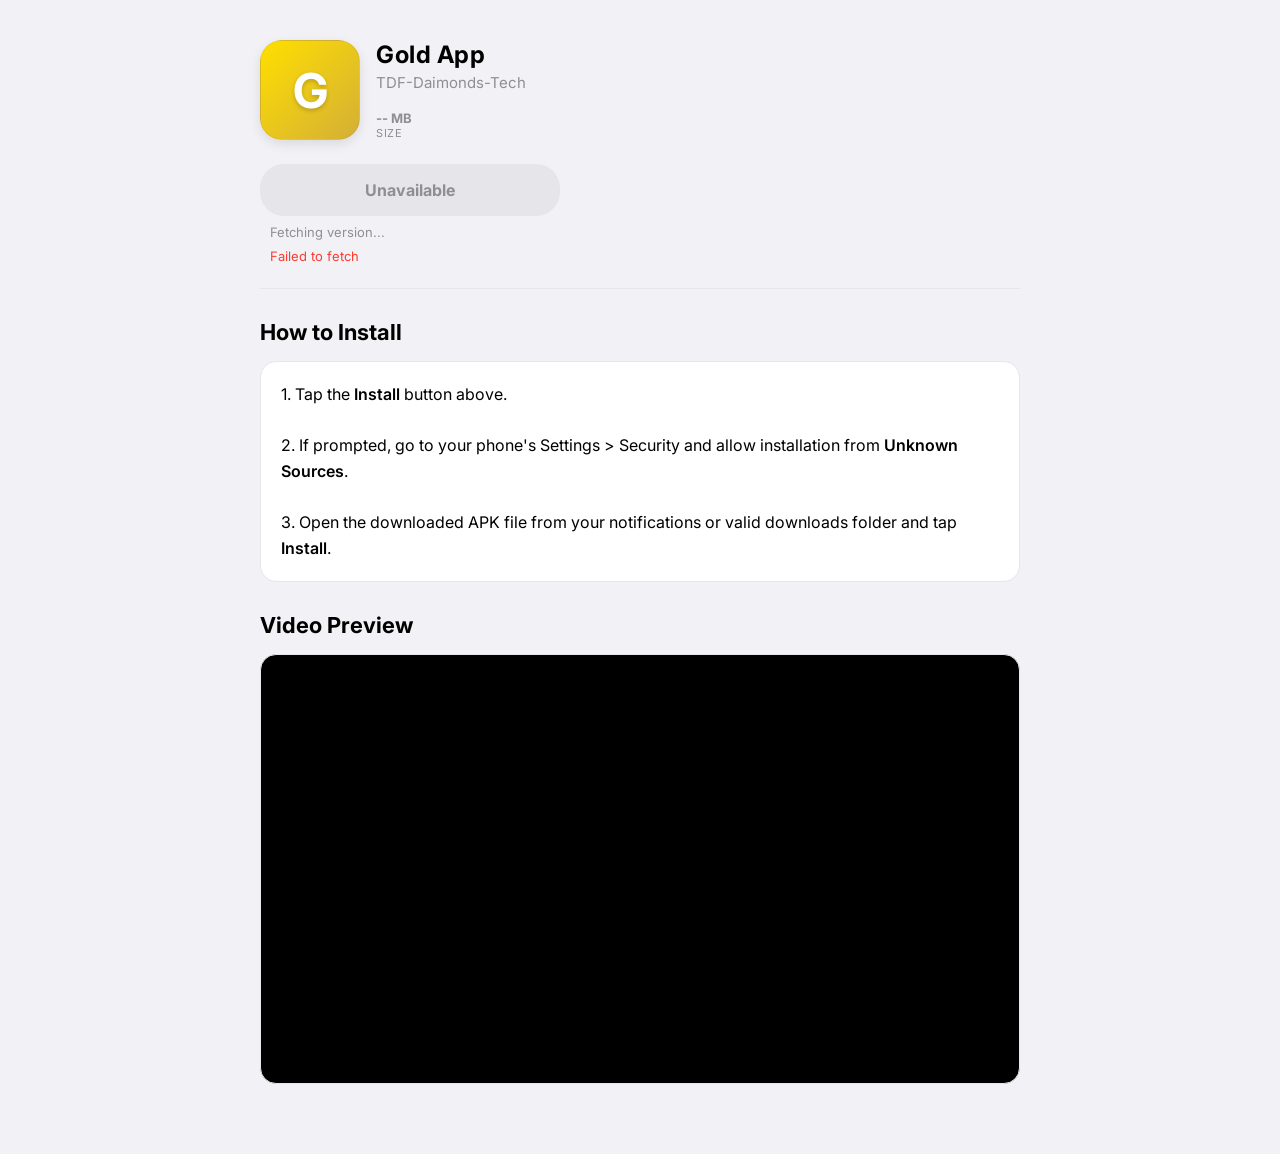
==== index.html @ 2ae36b63 "update and chanegs hre ui" ====
<!DOCTYPE html>
<html lang="en">

<head>
    <meta charset="UTF-8">
    <meta name="viewport" content="width=device-width, initial-scale=1.0, maximum-scale=1.0, user-scalable=no">
    <title>Gold App - Download</title>
    <link rel="preconnect" href="https://fonts.googleapis.com">
    <link rel="preconnect" href="https://fonts.gstatic.com" crossorigin>
    <link href="https://fonts.googleapis.com/css2?family=Inter:wght@400;500;600;700&display=swap" rel="stylesheet">
    <link rel="stylesheet" href="style.css">
</head>

<body>
    <main class="container">
        <!-- App Header info -->
        <header class="app-header">
            <div class="app-icon-container">
                <div class="app-icon">
                    <!-- Custom Gold App icon -->
                    <span class="icon-text">G</span>
                </div>
            </div>
            <div class="app-meta">
                <h1 class="app-title">Gold App</h1>
                <p class="app-developer">TDF-Daimonds-Tech</p>
                <div class="app-stats">
                    <!-- <div class="stat">
                        <span class="stat-value">4.9 ★</span>
                        <span class="stat-label">12K Ratings</span>
                    </div> -->
                    <!-- <div class="stat divider">•</div> -->
                    <div class="stat">
                        <span class="stat-value" id="app-size-display">-- MB</span>
                        <span class="stat-label">Size</span>
                    </div>
                </div>
            </div>
        </header>

        <!-- Top Download Button -->
        <div class="action-bar">
            <a href="#" id="download-btn" class="install-button loading">
                <span class="btn-text" id="btn-text">Install</span>
                <span class="loader" id="btn-loader"></span>
            </a>
            <p id="version-info" class="version-info">Fetching version...</p>
            <p id="error-msg" class="error-message"></p>
        </div>
        <!-- Instructions -->
        <section class="section">
            <h2 class="section-title">How to Install</h2>
            <div class="instructions-card">
                <p class="section-text">
                    1. Tap the <strong>Install</strong> button above.<br><br>
                    2. If prompted, go to your phone's Settings &gt; Security and allow installation from
                    <strong>Unknown Sources</strong>.<br><br>
                    3. Open the downloaded APK file from your notifications or valid downloads folder and tap
                    <strong>Install</strong>.
                </p>
            </div>
        </section>

        <!-- Previews (Video) -->
        <section class="section">
            <h2 class="section-title">Video Preview</h2>
            <div class="media-preview">
                <!-- Video Embed -->
                <div class="video-container">
                    <iframe src="https://www.youtube.com/embed/dQw4w9WgXcQ?rel=0" title="Installation Video"
                        frameborder="0"
                        allow="accelerometer; autoplay; clipboard-write; encrypted-media; gyroscope; picture-in-picture"
                        allowfullscreen>
                    </iframe>
                </div>
            </div>
        </section>



    </main>

    <script src="script.js"></script>
</body>

</html>
---- style.css ----
:root {
    --bg-color: #f2f2f6; /* iOS typical grey background */
    --surface-color: #ffffff;
    --text-primary: #000000;
    --text-secondary: #8e8e93;
    --accent-color: #007aff; /* iOS blue */
    --accent-color-hover: #0056b3;
    --gold: #f7b731;
    --divider: #e5e5ea;
    --card-bg: #ffffff;
}

@media (prefers-color-scheme: dark) {
    :root {
        --bg-color: #000000;
        --surface-color: #1c1c1e;
        --text-primary: #ffffff;
        --text-secondary: #98989d;
        --accent-color: #0a84ff;
        --accent-color-hover: #0066cc;
        --divider: #38383a;
        --card-bg: #1c1c1e;
    }
}

* {
    box-sizing: border-box;
    margin: 0;
    padding: 0;
    font-family: '-apple-system', 'BlinkMacSystemFont', 'Inter', 'Segoe UI', Roboto, Helvetica, Arial, sans-serif;
    -webkit-font-smoothing: antialiased;
}

body {
    background-color: var(--bg-color);
    color: var(--text-primary);
    min-height: 100vh;
}

/* Responsive Main Container */
.container {
    width: 100%;
    max-width: 800px;
    margin: 0 auto;
    padding: 40px 20px;
}

@media (max-width: 600px) {
    .container {
        padding: 20px 16px;
    }
}

/* Header */
.app-header {
    display: flex;
    gap: 16px;
    margin-bottom: 24px;
}

.app-icon {
    width: 100px;
    height: 100px;
    background: linear-gradient(135deg, #FFDF00, #D4AF37);
    border-radius: 22%;
    display: flex;
    justify-content: center;
    align-items: center;
    box-shadow: 0 4px 12px rgba(0,0,0,0.1);
    border: 1px solid rgba(0,0,0,0.05);
    flex-shrink: 0;
}

@media (max-width: 400px) {
    .app-icon {
        width: 80px;
        height: 80px;
    }
    .icon-text {
        font-size: 2.2rem;
    }
}

.icon-text {
    font-size: 3rem;
    font-weight: 700;
    color: #fff;
    text-shadow: 0 2px 4px rgba(0,0,0,0.2);
}

.app-meta {
    display: flex;
    flex-direction: column;
    justify-content: center;
    flex: 1;
}

.app-title {
    font-size: 24px;
    font-weight: 700;
    color: var(--text-primary);
    margin-bottom: 4px;
    letter-spacing: 0.5px;
}

.app-developer {
    font-size: 15px;
    color: var(--text-secondary);
    margin-bottom: 8px;
}

.app-stats {
    display: flex;
    align-items: center;
    gap: 8px;
    margin-top: auto;
}

.stat {
    display: flex;
    flex-direction: column;
}

.stat-value {
    font-size: 13px;
    font-weight: 700;
    color: var(--text-secondary);
}

.stat-label {
    font-size: 11px;
    color: var(--text-secondary);
    text-transform: uppercase;
    letter-spacing: 0.5px;
}

.stat.divider {
    color: var(--divider);
    font-size: 20px;
    line-height: 1;
}

/* Action Bar */
.action-bar {
    display: flex;
    flex-direction: column;
    gap: 8px;
    margin-bottom: 30px;
    border-bottom: 1px solid var(--divider);
    padding-bottom: 24px;
}

.install-button {
    background-color: var(--accent-color);
    color: #ffffff;
    font-size: 16px;
    font-weight: 700;
    text-align: center;
    padding: 14px 24px;
    border-radius: 24px;
    text-decoration: none;
    display: flex;
    justify-content: center;
    align-items: center;
    width: 100%;
    max-width: 100%; /* Can span full width on small screens */
    transition: background-color 0.2s, transform 0.1s;
    height: 52px;
}

@media (min-width: 600px) {
    .install-button {
        max-width: 300px; /* Limit width on larger screens */
    }
    .action-bar {
        align-items: flex-start; /* Align naturally instead of stacking center */
    }
    .version-info, .error-message {
        text-align: left;
        margin-left: 10px;
    }
}

.install-button:active {
    background-color: var(--accent-color-hover);
    transform: scale(0.98);
}

.install-button.loading {
    background-color: var(--divider);
    color: var(--text-secondary);
    pointer-events: none;
}

.loader {
    display: none;
    width: 20px;
    height: 20px;
    border: 3px solid rgba(0, 0, 0, 0.1);
    border-radius: 50%;
    border-top-color: var(--text-secondary);
    animation: spin 1s ease-in-out infinite;
}

.install-button.loading .loader {
    display: block;
}

.install-button.loading .btn-text {
    display: none;
}

@keyframes spin {
    to { transform: rotate(360deg); }
}

.version-info {
    font-size: 13px;
    color: var(--text-secondary);
    text-align: center;
}

.error-message {
    font-size: 13px;
    color: #ff3b30;
    text-align: center;
    display: none;
}

/* Sections */
.section {
    margin-bottom: 30px;
}

.section-title {
    font-size: 22px;
    font-weight: 700;
    color: var(--text-primary);
    margin-bottom: 16px;
}

.instructions-card {
    background: var(--card-bg);
    padding: 20px;
    border-radius: 16px;
    border: 1px solid var(--divider);
}

.section-text {
    font-size: 16px;
    line-height: 1.6;
    color: var(--text-primary);
}

.section-text strong {
    font-weight: 600;
}

.media-preview {
    margin-top: 10px;
}

.video-container {
    position: relative;
    padding-bottom: 56.25%;
    height: 0;
    overflow: hidden;
    border-radius: 16px;
    background: #000;
    border: 1px solid var(--divider);
}

.video-container iframe {
    position: absolute;
    top: 0;
    left: 0;
    width: 100%;
    height: 100%;
}
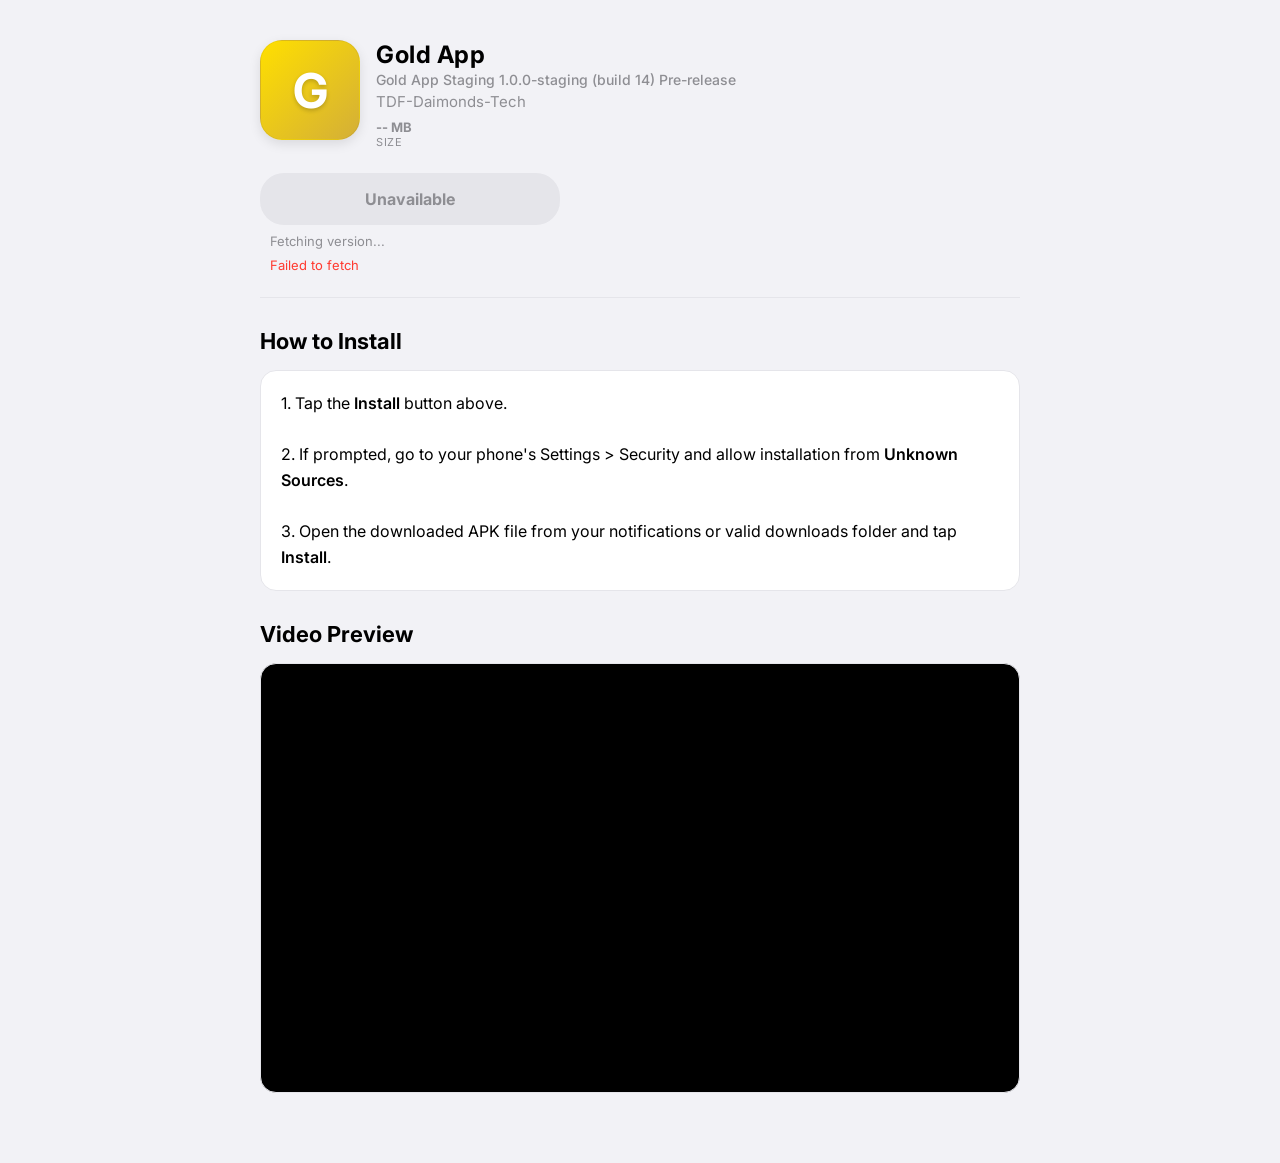
==== commit 425c0cd8: "update and chanegs hre ui" ====
--- a/index.html
+++ b/index.html
@@ -23,6 +23,7 @@
             </div>
             <div class="app-meta">
                 <h1 class="app-title">Gold App</h1>
+                <h2 class="app-release-name" id="release-name-display">Gold App Staging 1.0.0-staging (build 14) Pre-release</h2>
                 <p class="app-developer">TDF-Daimonds-Tech</p>
                 <div class="app-stats">
                     <!-- <div class="stat">
--- a/style.css
+++ b/style.css
@@ -99,8 +99,20 @@
     font-size: 24px;
     font-weight: 700;
     color: var(--text-primary);
+    margin-bottom: 2px;
+    letter-spacing: 0.5px;
+}
+
+.app-release-name {
+    font-size: 14px;
+    font-weight: 500;
+    color: var(--text-secondary);
     margin-bottom: 4px;
-    letter-spacing: 0.5px;
+    display: -webkit-box;
+    -webkit-line-clamp: 2;
+    line-clamp: 2;
+    -webkit-box-orient: vertical;
+    overflow: hidden;
 }
 
 .app-developer {
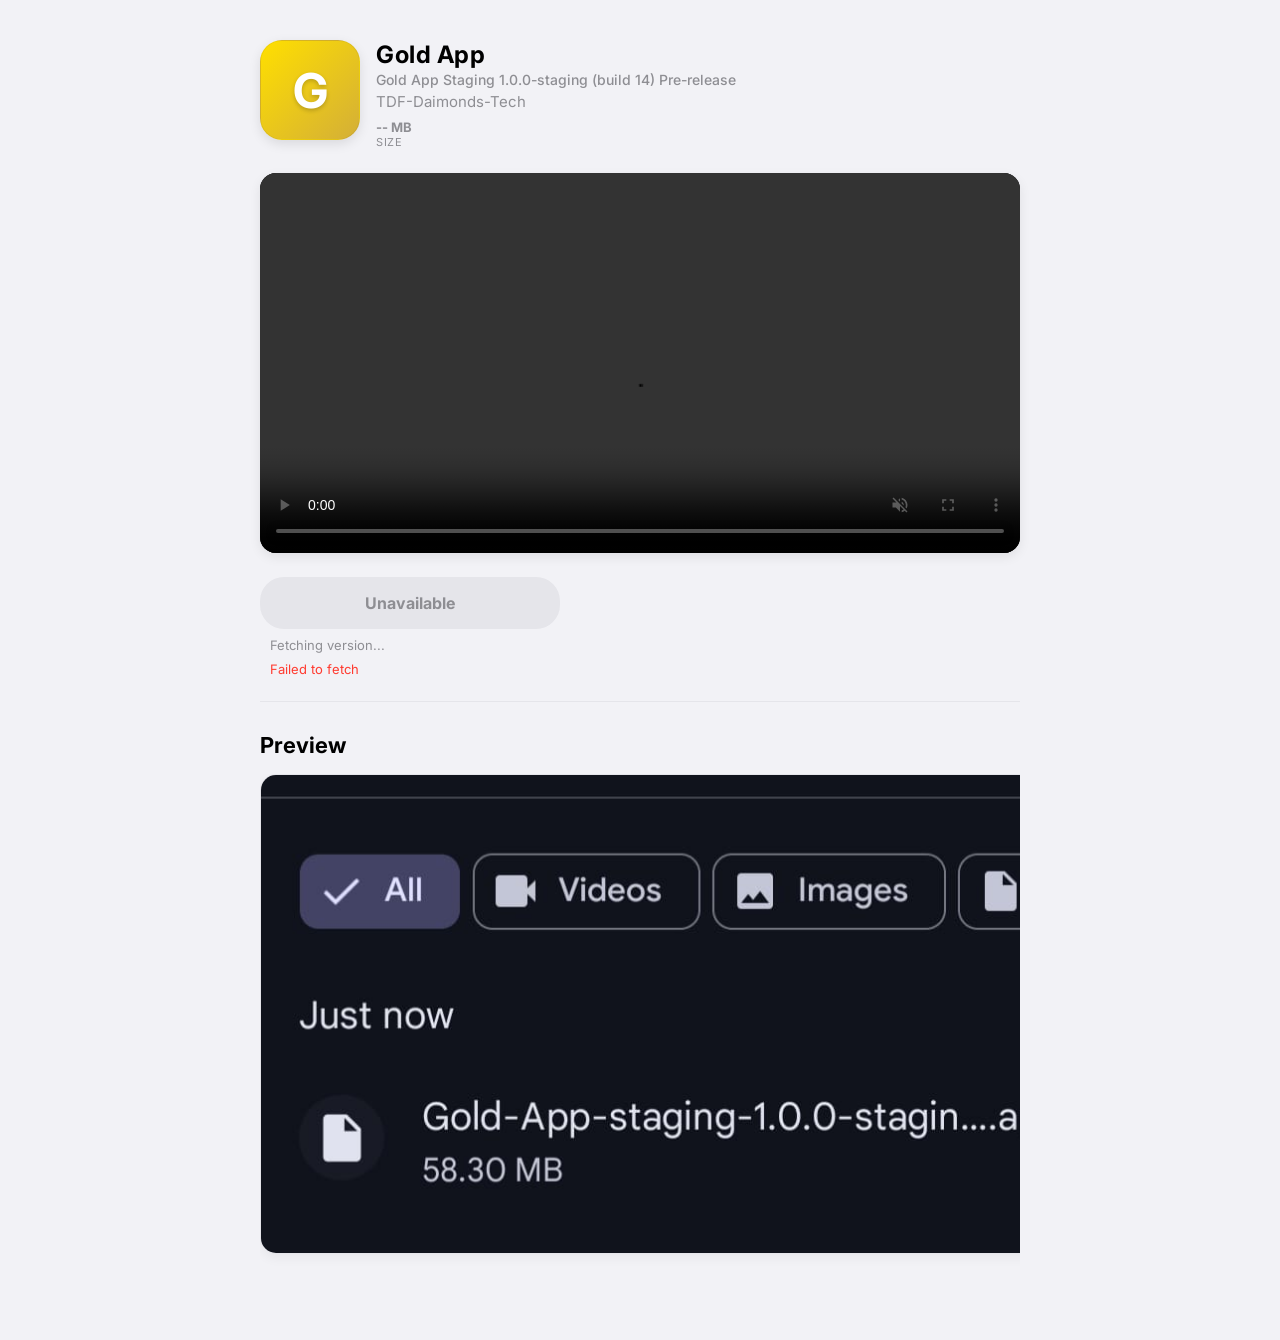
==== commit 3f03511f: "add the demo and the install imags" ====
--- a/index.html
+++ b/index.html
@@ -39,6 +39,14 @@
             </div>
         </header>
 
+        <!-- Promo Video -->
+        <div class="promo-video-container">
+            <video controls autoplay muted loop playsinline class="promo-video">
+                <source src="WhatsApp%20Video%202026-03-15%20at%2011.39.50%20PM.mp4" type="video/mp4">
+                Your browser does not support the video tag.
+            </video>
+        </div>
+
         <!-- Top Download Button -->
         <div class="action-bar">
             <a href="#" id="download-btn" class="install-button loading">
@@ -48,37 +56,19 @@
             <p id="version-info" class="version-info">Fetching version...</p>
             <p id="error-msg" class="error-message"></p>
         </div>
-        <!-- Instructions -->
-        <section class="section">
-            <h2 class="section-title">How to Install</h2>
-            <div class="instructions-card">
-                <p class="section-text">
-                    1. Tap the <strong>Install</strong> button above.<br><br>
-                    2. If prompted, go to your phone's Settings &gt; Security and allow installation from
-                    <strong>Unknown Sources</strong>.<br><br>
-                    3. Open the downloaded APK file from your notifications or valid downloads folder and tap
-                    <strong>Install</strong>.
-                </p>
+        <!-- Screenshots Gallery -->
+        <section class="section screenshots-section">
+            <h2 class="section-title">Preview</h2>
+            <div class="screenshots-container">
+                <img src="0.jpeg" alt="App Screenshot 1" class="screenshot">
+                <img src="1.jpeg" alt="App Screenshot 2" class="screenshot">
+                <img src="2.jpeg" alt="App Screenshot 3" class="screenshot">
+                <img src="3.jpeg" alt="App Screenshot 4" class="screenshot">
+                <img src="4.jpeg" alt="App Screenshot 5" class="screenshot">
+                <img src="5.jpeg" alt="App Screenshot 6" class="screenshot">
+                <img src="6.jpeg" alt="App Screenshot 7" class="screenshot">
             </div>
         </section>
-
-        <!-- Previews (Video) -->
-        <section class="section">
-            <h2 class="section-title">Video Preview</h2>
-            <div class="media-preview">
-                <!-- Video Embed -->
-                <div class="video-container">
-                    <iframe src="https://www.youtube.com/embed/dQw4w9WgXcQ?rel=0" title="Installation Video"
-                        frameborder="0"
-                        allow="accelerometer; autoplay; clipboard-write; encrypted-media; gyroscope; picture-in-picture"
-                        allowfullscreen>
-                    </iframe>
-                </div>
-            </div>
-        </section>
-
-
-
     </main>
 
     <script src="script.js"></script>
--- a/style.css
+++ b/style.css
@@ -152,6 +152,23 @@
     line-height: 1;
 }
 
+/* Promo Video */
+.promo-video-container {
+    width: 100%;
+    border-radius: 16px;
+    overflow: hidden;
+    margin-bottom: 24px;
+    background: #000;
+    box-shadow: 0 4px 12px rgba(0,0,0,0.08);
+}
+
+.promo-video {
+    width: 100%;
+    max-height: 55vh;
+    display: block;
+    object-fit: contain;
+}
+
 /* Action Bar */
 .action-bar {
     display: flex;
@@ -268,24 +285,41 @@
     font-weight: 600;
 }
 
-.media-preview {
+.screenshots-section {
     margin-top: 10px;
 }
 
-.video-container {
-    position: relative;
-    padding-bottom: 56.25%;
-    height: 0;
-    overflow: hidden;
+.screenshots-container {
+    display: flex;
+    overflow-x: auto;
+    scroll-snap-type: x mandatory;
+    gap: 16px;
+    padding-bottom: 16px; /* space for scrollbar */
+    -webkit-overflow-scrolling: touch;
+    scrollbar-width: none; /* Firefox */
+}
+
+.screenshots-container::-webkit-scrollbar {
+    display: none; /* Safari and Chrome */
+}
+
+.screenshot {
+    height: 480px; /* Standard phone height ratio */
+    width: auto;
     border-radius: 16px;
-    background: #000;
+    scroll-snap-align: center;
     border: 1px solid var(--divider);
-}
-
-.video-container iframe {
-    position: absolute;
-    top: 0;
-    left: 0;
-    width: 100%;
-    height: 100%;
-}
+    box-shadow: 0 4px 12px rgba(0,0,0,0.05);
+    background-color: var(--card-bg);
+}
+
+@media (max-width: 600px) {
+    .screenshot {
+        height: 400px;
+    }
+}
+@media (max-width: 400px) {
+    .screenshot {
+        height: 340px;
+    }
+}
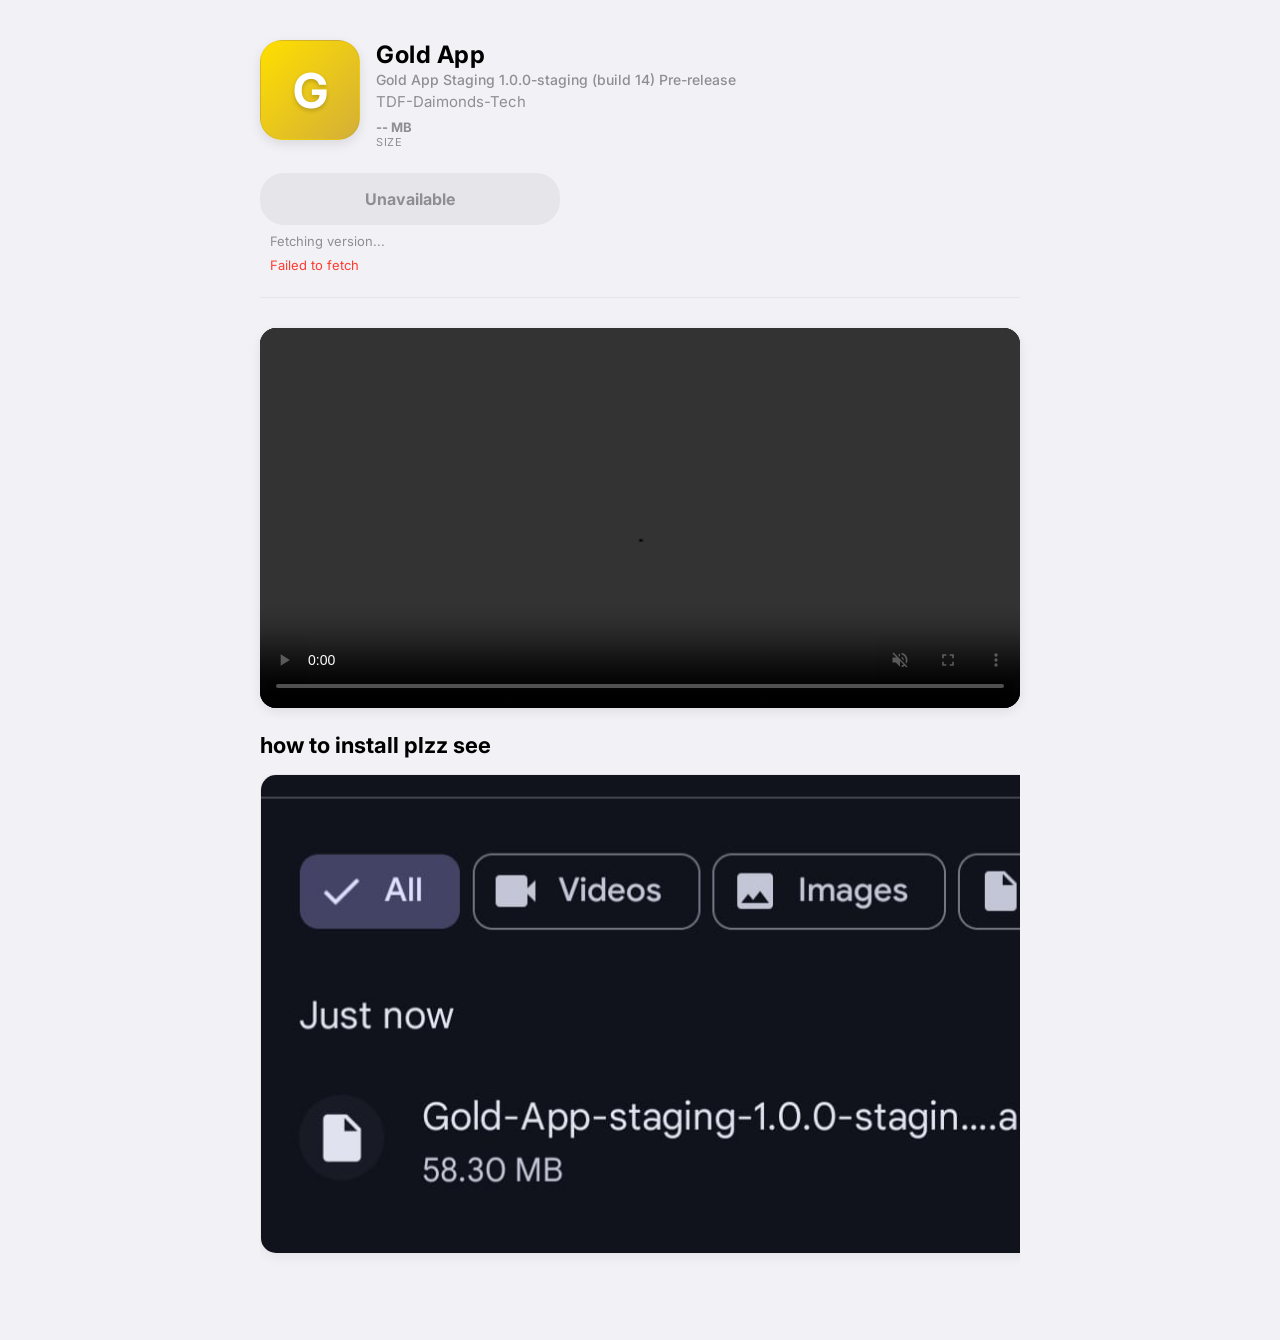
==== commit 2ae58cae: "kool" ====
--- a/index.html
+++ b/index.html
@@ -23,7 +23,8 @@
             </div>
             <div class="app-meta">
                 <h1 class="app-title">Gold App</h1>
-                <h2 class="app-release-name" id="release-name-display">Gold App Staging 1.0.0-staging (build 14) Pre-release</h2>
+                <h2 class="app-release-name" id="release-name-display">Gold App Staging 1.0.0-staging (build 14)
+                    Pre-release</h2>
                 <p class="app-developer">TDF-Daimonds-Tech</p>
                 <div class="app-stats">
                     <!-- <div class="stat">
@@ -40,12 +41,7 @@
         </header>
 
         <!-- Promo Video -->
-        <div class="promo-video-container">
-            <video controls autoplay muted loop playsinline class="promo-video">
-                <source src="WhatsApp%20Video%202026-03-15%20at%2011.39.50%20PM.mp4" type="video/mp4">
-                Your browser does not support the video tag.
-            </video>
-        </div>
+
 
         <!-- Top Download Button -->
         <div class="action-bar">
@@ -57,8 +53,14 @@
             <p id="error-msg" class="error-message"></p>
         </div>
         <!-- Screenshots Gallery -->
+        <div class="promo-video-container">
+            <video controls autoplay muted loop playsinline class="promo-video">
+                <source src="WhatsApp%20Video%202026-03-15%20at%2011.39.50%20PM.mp4" type="video/mp4">
+                Your browser does not support the video tag.
+            </video>
+        </div>
         <section class="section screenshots-section">
-            <h2 class="section-title">Preview</h2>
+            <h2 class="section-title">how to install plzz see </h2>
             <div class="screenshots-container">
                 <img src="0.jpeg" alt="App Screenshot 1" class="screenshot">
                 <img src="1.jpeg" alt="App Screenshot 2" class="screenshot">
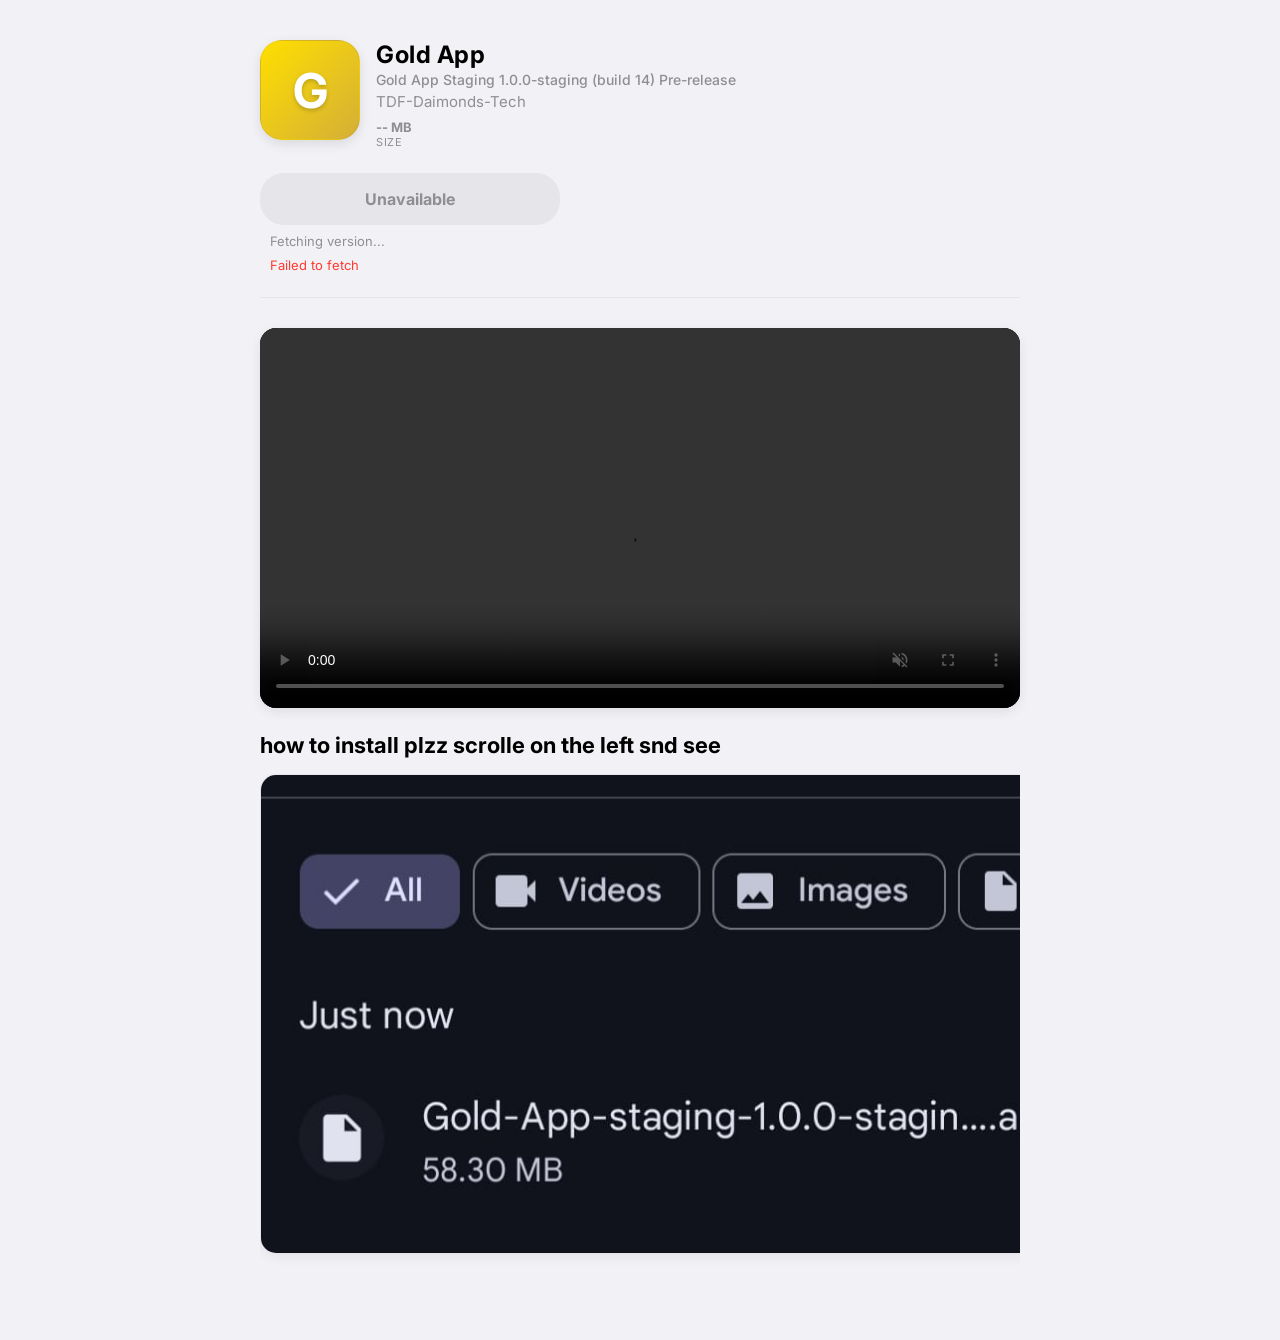
==== commit f2c969de: "kool" ====
--- a/index.html
+++ b/index.html
@@ -60,7 +60,7 @@
             </video>
         </div>
         <section class="section screenshots-section">
-            <h2 class="section-title">how to install plzz see </h2>
+            <h2 class="section-title">how to install plzz scrolle on the left snd see </h2>
             <div class="screenshots-container">
                 <img src="0.jpeg" alt="App Screenshot 1" class="screenshot">
                 <img src="1.jpeg" alt="App Screenshot 2" class="screenshot">
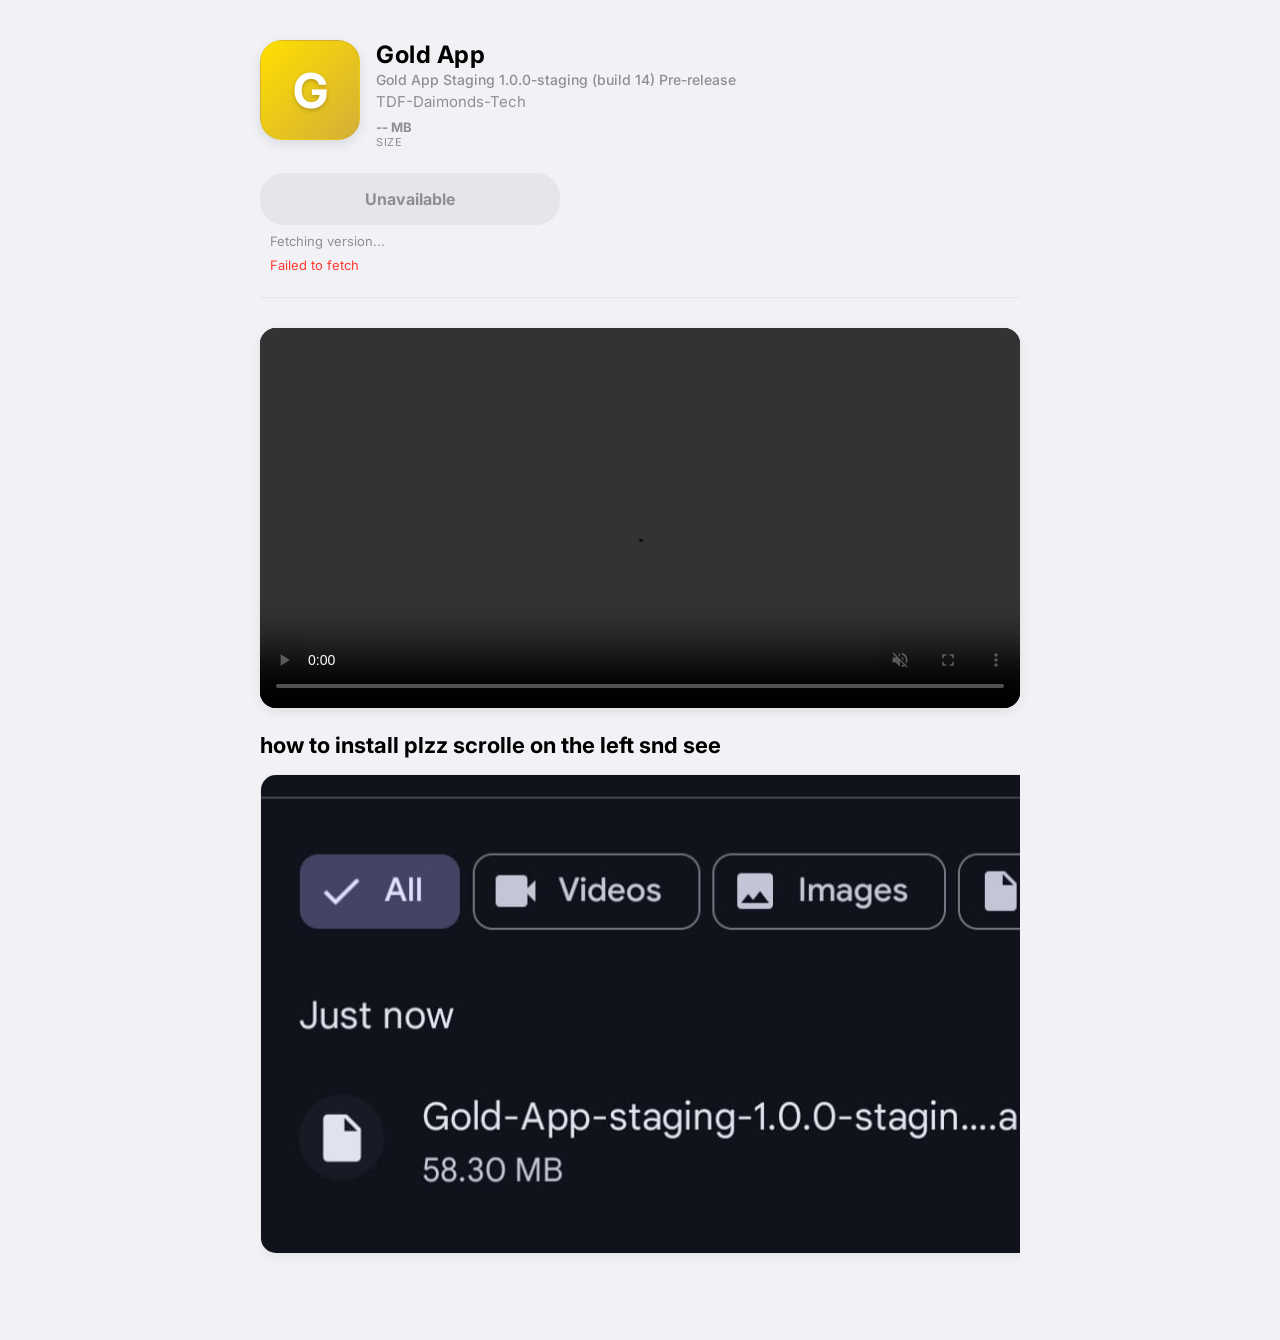
==== commit a438e452: "sd" ====
--- a/index.html
+++ b/index.html
@@ -71,6 +71,15 @@
                 <img src="6.jpeg" alt="App Screenshot 7" class="screenshot">
             </div>
         </section>
+
+        <!-- Fullscreen Image Modal -->
+        <div id="image-modal" class="modal">
+            <span class="close-modal" id="close-modal">&times;</span>
+            <span class="nav-btn prev-btn" id="prev-img">&#10094;</span>
+            <img class="modal-content" id="modal-img">
+            <span class="nav-btn next-btn" id="next-img">&#10095;</span>
+            <div id="modal-caption" class="modal-caption"></div>
+        </div>
     </main>
 
     <script src="script.js"></script>
--- a/style.css
+++ b/style.css
@@ -323,3 +323,114 @@
         height: 340px;
     }
 }
+
+/* Fullscreen Modal */
+.modal {
+    display: none;
+    position: fixed;
+    z-index: 100;
+    left: 0;
+    top: 0;
+    width: 100%;
+    height: 100%;
+    background-color: rgba(0, 0, 0, 0.9);
+    backdrop-filter: blur(10px);
+    -webkit-backdrop-filter: blur(10px);
+    opacity: 0;
+    transition: opacity 0.3s ease;
+}
+
+.modal.show {
+    opacity: 1;
+}
+
+.modal-content {
+    margin: auto;
+    display: block;
+    max-width: 90%;
+    max-height: 85vh;
+    border-radius: 12px;
+    position: absolute;
+    top: 50%;
+    left: 50%;
+    transform: translate(-50%, -50%);
+    object-fit: contain;
+    box-shadow: 0 10px 30px rgba(0,0,0,0.5);
+}
+
+.close-modal {
+    position: absolute;
+    top: 20px;
+    right: 30px;
+    color: #f1f1f1;
+    font-size: 40px;
+    font-weight: bold;
+    cursor: pointer;
+    z-index: 101;
+    transition: color 0.2s;
+    user-select: none;
+}
+
+.close-modal:hover,
+.close-modal:focus {
+    color: #bbb;
+    text-decoration: none;
+}
+
+.nav-btn {
+    cursor: pointer;
+    position: absolute;
+    top: 50%;
+    width: auto;
+    padding: 20px;
+    margin-top: -30px;
+    color: white;
+    font-weight: bold;
+    font-size: 30px;
+    transition: 0.3s ease;
+    border-radius: 0 5px 5px 0;
+    user-select: none;
+    z-index: 101;
+    background-color: rgba(0,0,0,0.3);
+}
+
+.nav-btn:hover {
+    background-color: rgba(0,0,0,0.8);
+}
+
+.prev-btn {
+    left: 10px;
+    border-radius: 5px;
+}
+
+.next-btn {
+    right: 10px;
+    border-radius: 5px;
+}
+
+.modal-caption {
+    margin: auto;
+    display: block;
+    width: 80%;
+    max-width: 700px;
+    text-align: center;
+    color: #ccc;
+    padding: 10px 0;
+    position: absolute;
+    bottom: 20px;
+    left: 50%;
+    transform: translateX(-50%);
+    font-size: 16px;
+}
+
+@media only screen and (max-width: 600px) {
+    .modal-content {
+        max-width: 95%;
+    }
+    .nav-btn {
+        padding: 15px 10px;
+        font-size: 24px;
+    }
+    .prev-btn { left: 0px; }
+    .next-btn { right: 0px; }
+}
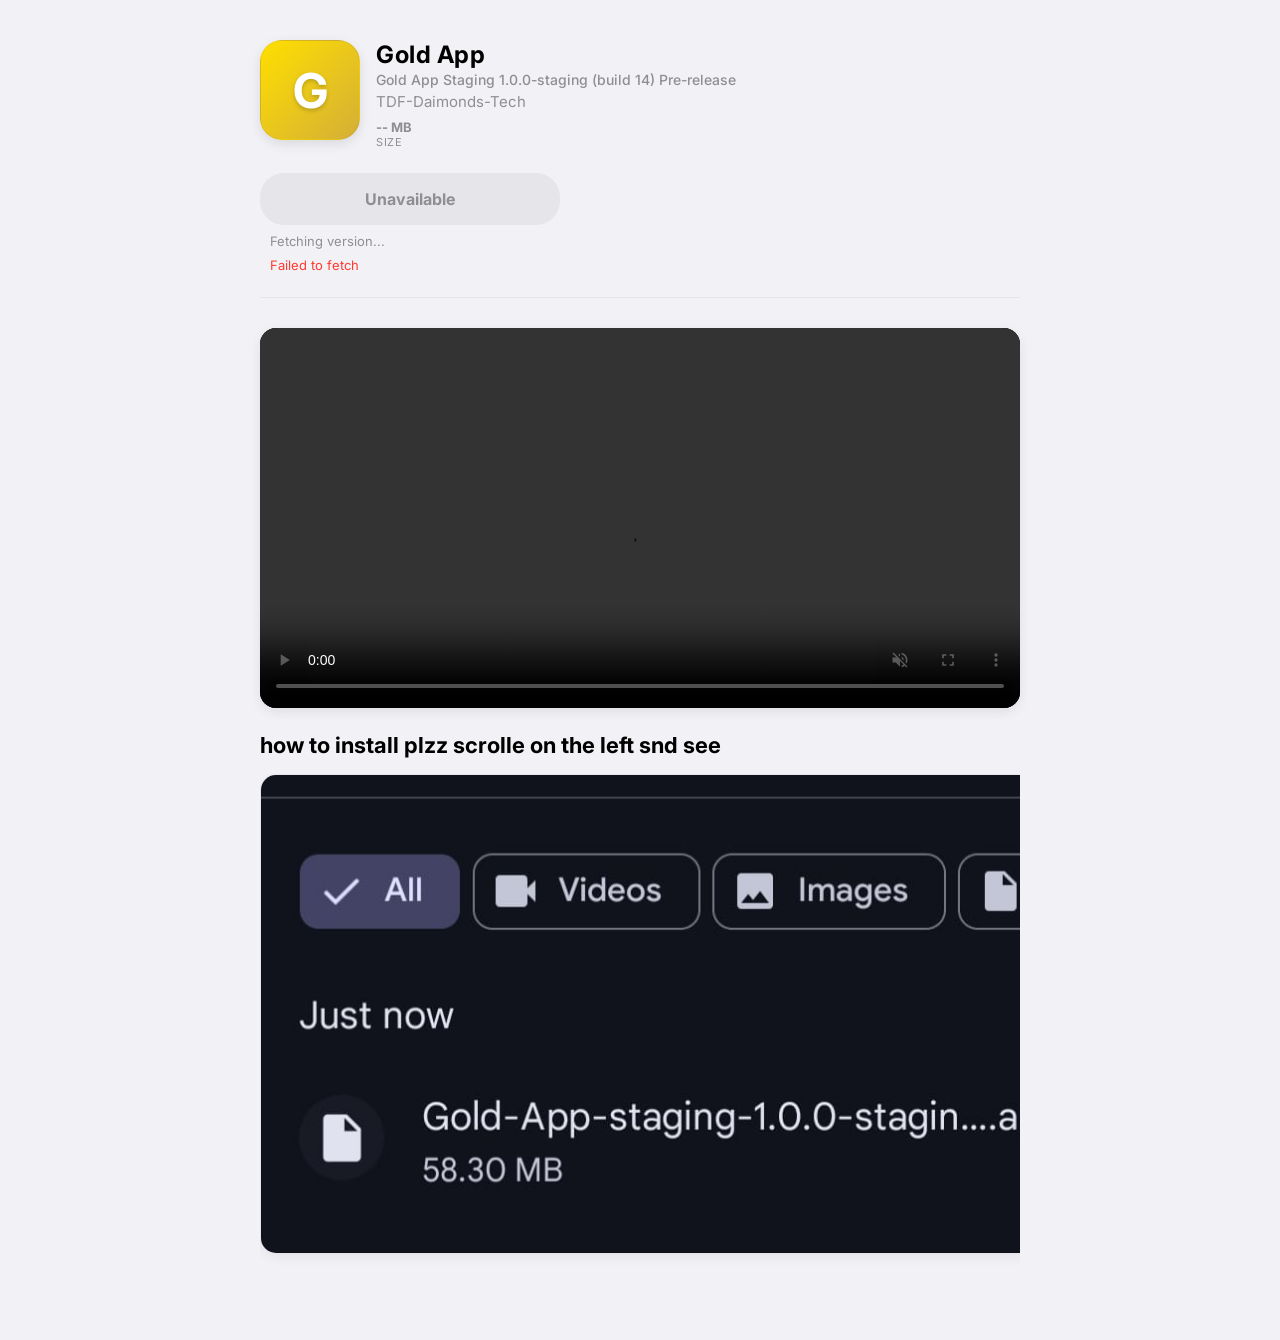
==== commit b7034d18: "sd" ====
--- a/index.html
+++ b/index.html
@@ -75,9 +75,9 @@
         <!-- Fullscreen Image Modal -->
         <div id="image-modal" class="modal">
             <span class="close-modal" id="close-modal">&times;</span>
-            <span class="nav-btn prev-btn" id="prev-img">&#10094;</span>
+            <!-- <span class="nav-btn prev-btn" id="prev-img">&#10094;</span> -->
             <img class="modal-content" id="modal-img">
-            <span class="nav-btn next-btn" id="next-img">&#10095;</span>
+            <!-- <span class="nav-btn next-btn" id="next-img">&#10095;</span> -->
             <div id="modal-caption" class="modal-caption"></div>
         </div>
     </main>
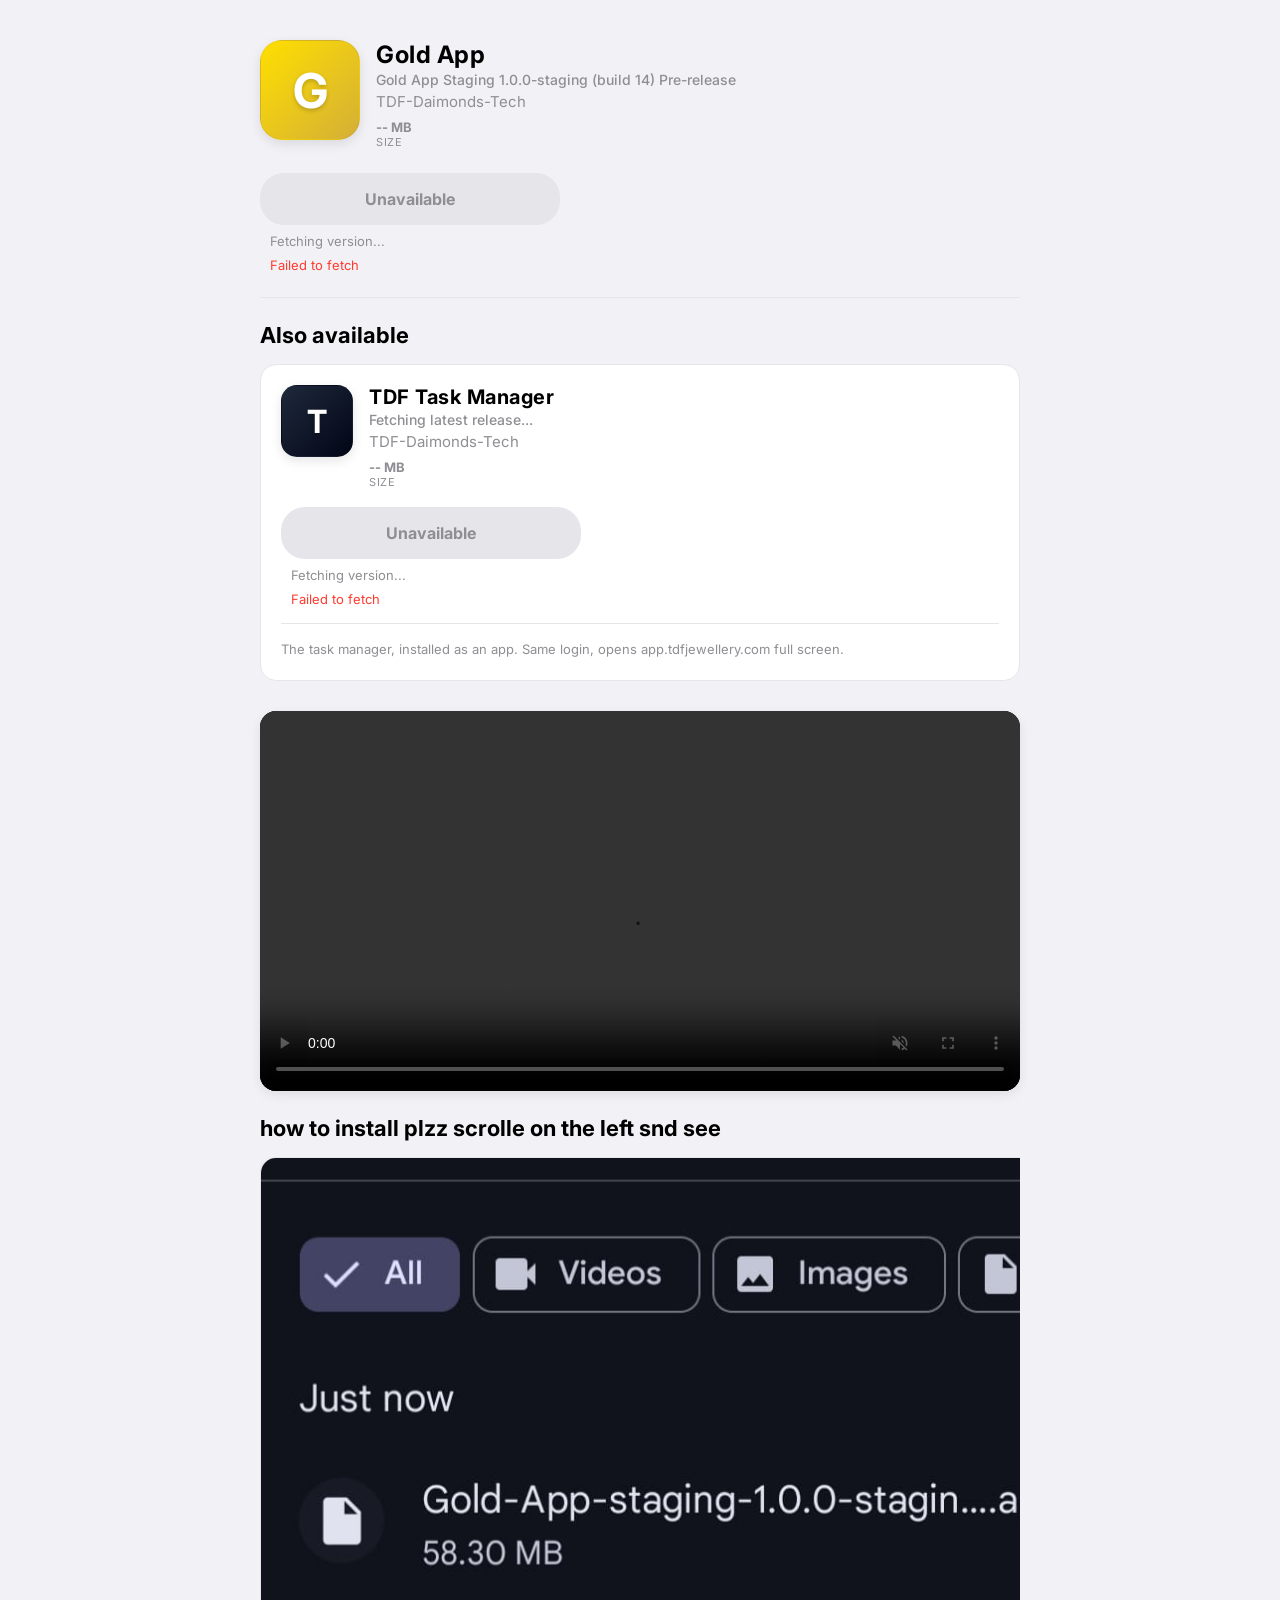
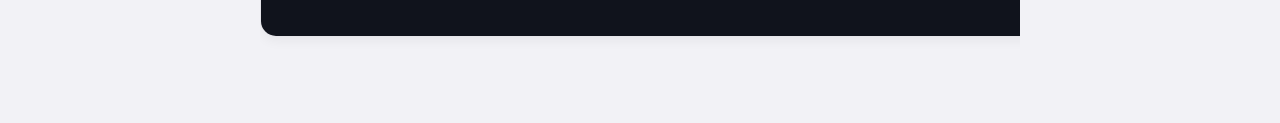
==== commit 6257c54c: "idk" ====
--- a/index.html
+++ b/index.html
@@ -52,6 +52,40 @@
             <p id="version-info" class="version-info">Fetching version...</p>
             <p id="error-msg" class="error-message"></p>
         </div>
+
+        <!-- TMS App: Android build of app.tdfjewellery.com (see android/README.md) -->
+        <section class="section other-apps-section">
+            <h2 class="section-title">Also available</h2>
+            <div class="app-card">
+                <div class="app-card-header">
+                    <div class="app-icon app-icon-tms">
+                        <span class="icon-text">T</span>
+                    </div>
+                    <div class="app-meta">
+                        <h3 class="app-title">TDF Task Manager</h3>
+                        <h4 class="app-release-name" id="tms-release-name">Fetching latest release...</h4>
+                        <p class="app-developer">TDF-Daimonds-Tech</p>
+                        <div class="app-stats">
+                            <div class="stat">
+                                <span class="stat-value" id="tms-app-size">-- MB</span>
+                                <span class="stat-label">Size</span>
+                            </div>
+                        </div>
+                    </div>
+                </div>
+                <div class="action-bar action-bar-inline">
+                    <a href="#" id="tms-download-btn" class="install-button loading">
+                        <span class="btn-text" id="tms-btn-text">Install</span>
+                        <span class="loader"></span>
+                    </a>
+                    <p id="tms-version-info" class="version-info">Fetching version...</p>
+                    <p id="tms-error-msg" class="error-message"></p>
+                </div>
+                <p class="app-card-note">The task manager, installed as an app. Same login, opens
+                    app.tdfjewellery.com full screen.</p>
+            </div>
+        </section>
+
         <!-- Screenshots Gallery -->
         <div class="promo-video-container">
             <video controls autoplay muted loop playsinline class="promo-video">
--- a/style.css
+++ b/style.css
@@ -254,6 +254,57 @@
     color: #ff3b30;
     text-align: center;
     display: none;
+}
+
+/* Secondary app card (TMS app) */
+.other-apps-section {
+    margin-top: -6px;
+}
+
+.app-card {
+    background: var(--card-bg);
+    border: 1px solid var(--divider);
+    border-radius: 16px;
+    padding: 20px;
+}
+
+.app-card-header {
+    display: flex;
+    gap: 16px;
+    margin-bottom: 18px;
+}
+
+.app-card .app-icon {
+    width: 72px;
+    height: 72px;
+}
+
+.app-card .icon-text {
+    font-size: 2rem;
+}
+
+.app-icon-tms {
+    /* Matches the theme_color / background_color in the PWA manifest */
+    background: linear-gradient(135deg, #1e293b, #020617);
+}
+
+.app-card .app-title {
+    font-size: 20px;
+}
+
+.action-bar-inline {
+    border-bottom: none;
+    padding-bottom: 0;
+    margin-bottom: 0;
+}
+
+.app-card-note {
+    font-size: 13px;
+    line-height: 1.5;
+    color: var(--text-secondary);
+    margin-top: 16px;
+    padding-top: 16px;
+    border-top: 1px solid var(--divider);
 }
 
 /* Sections */
